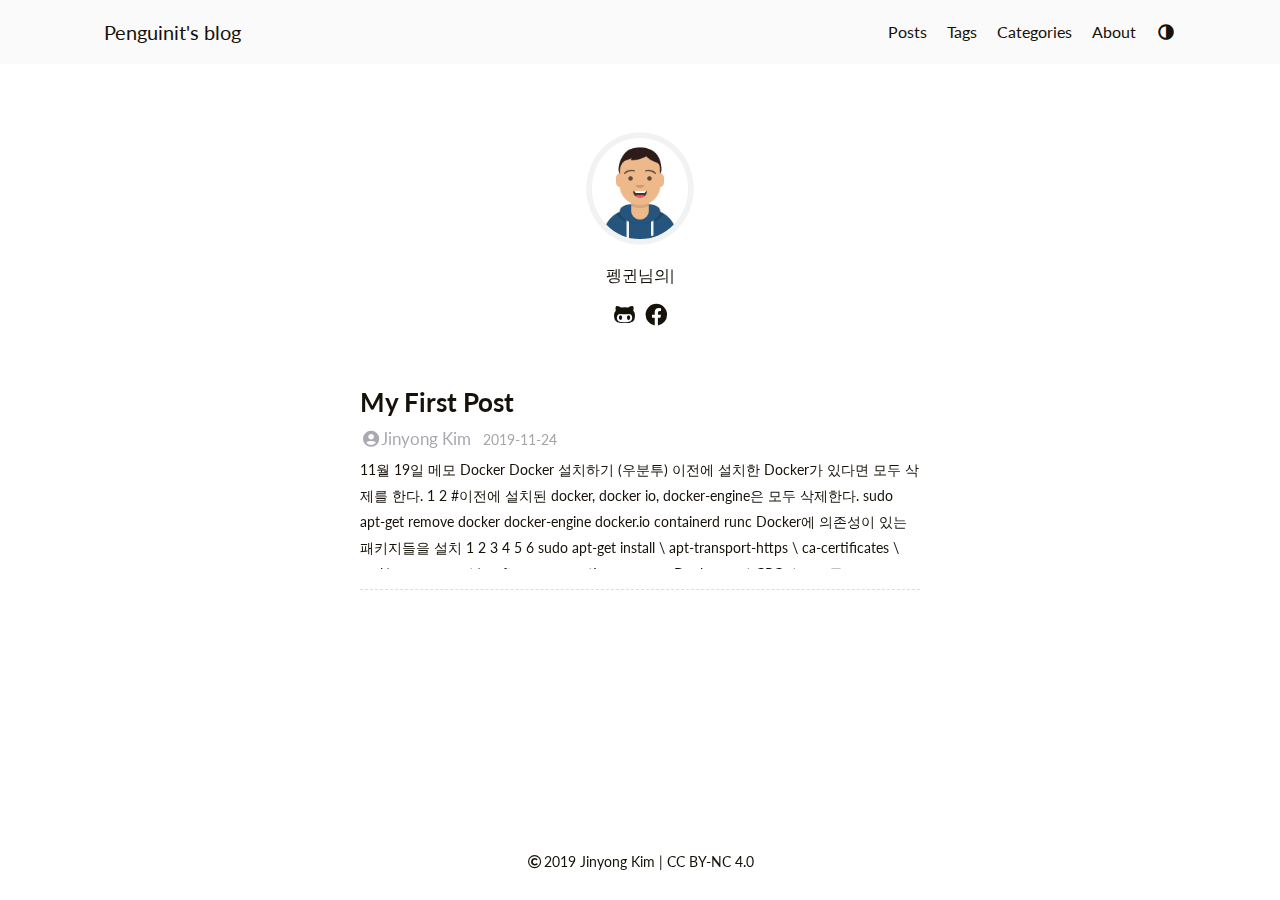
==== index.html @ e5412c55 "Init blog project" ====
<!DOCTYPE html>
<html lang="ko">
    <head>
	<meta name="generator" content="Hugo 0.59.1" />
        <meta charset="utf-8">
        <meta http-equiv="X-UA-Compatible" content="IE=edge,chrome=1">
        <title>Penguinit&#39;s blog</title><meta name="viewport" content="width=device-width, initial-scale=1.0">
<meta name="robots" content="noodp" />
<meta name="Description" content="LoveIt Theme Demo">
<link rel="canonical" href="https://example.com/" />
<link rel="shortcut icon" type="image/x-icon" href="/favicon.ico" />
<link rel="apple-touch-icon" sizes="180x180" href="/apple-touch-icon.png">
<link rel="icon" type="image/png" sizes="32x32" href="/favicon-32x32.png">
<link rel="icon" type="image/png" sizes="16x16" href="/favicon-16x16.png">
<link rel="manifest" href="/site.webmanifest">
<link rel="mask-icon" href="/safari-pinned-tab.svg" color="#5bbad5">
<meta name="msapplication-TileColor" content="#da532c">
<meta name="theme-color" content="#ffffff">
<link rel="alternate" href="/index.xml" type="application/rss+xml" title="Penguinit&#39;s blog">
    <link rel="feed" href="/index.xml" type="application/rss+xml" title="Penguinit&#39;s blog">
<meta name="twitter:card" content="summary"/>
<meta name="twitter:title" content="Penguinit&#39;s blog"/>
<meta name="twitter:description" content="LoveIt Theme Demo"/>
<script type="application/ld+json">
    {
    "@context": "http://schema.org",
    "@type": "WebSite",
    "url": "https:\/\/example.com\/",
    
        "author": {
            "@type": "Person",
            "name": "Jinyong Kim"
        },
    
    
        "description": "LoveIt Theme Demo",
    
    
        "image": "https:\/\/example.com\/cover.png",
    
    
        "thumbnailUrl": "https:\/\/example.com\/logo.png",
    
    
        "license": "This work is licensed under a Creative Commons Attribution-NonCommercial 4.0 International License.",
    
    "name": "Penguinit\x27s blog"
    }
    </script>
<link rel="stylesheet" href="/css/style.min.css">
<link rel="stylesheet" href="/css/lib/fontawesome-free/all.min.min.css">

<link rel="stylesheet" href="/css/lib/animate/animate.min.min.css">

    </head>
    <body>
        <script>
            window.isDark = (window.localStorage && window.localStorage.getItem('theme')) === 'dark';
            window.isDark && document.body.classList.add('dark-theme');
        </script>
        <div class="wrapper">
            <nav class="navbar">
    <div class="navbar-container">
        <div class="navbar-header animated bounceIn">
            <a href="https://example.com/">Penguinit&#39;s blog</a>
        </div>
        <div class="navbar-menu">
            
            
                <a class="menu-item" href="https://example.com/posts" title="">Posts</a>
            
                <a class="menu-item" href="https://example.com/tags" title="">Tags</a>
            
                <a class="menu-item" href="https://example.com/categories" title="">Categories</a>
            
                <a class="menu-item" href="https://example.com/about" title="">About</a>
            
            <a href="javascript:void(0);" class="theme-switch"><i class="fas fa-adjust fa-rotate-180 fa-fw"></i></a>
        </div>
    </div>
</nav>
<nav class="navbar-mobile">
     <div class="navbar-container">
        <div class="navbar-header">
            <div class="navbar-header-title animated bounceIn">
                <a href="https://example.com/">Penguinit&#39;s blog</a>
            </div>
            <div class="menu-toggle" id="menu-toggle">
                <span></span><span></span><span></span>
            </div>
        </div>
        <div class="navbar-menu" id="mobile-menu">
            
            
                <a class="menu-item" href="https://example.com/posts" title="">Posts</a>
            
                <a class="menu-item" href="https://example.com/tags" title="">Tags</a>
            
                <a class="menu-item" href="https://example.com/categories" title="">Categories</a>
            
                <a class="menu-item" href="https://example.com/about" title="">About</a>
            
            <a href="javascript:void(0);" class="theme-switch"><i class="fas fa-adjust fa-rotate-180 fa-fw"></i></a>
        </div>
    </div>
</nav><main class="main">
                <div class="container">
                    <div class="post-warp"><div class="home-intro">
    
    
        
    
    
        <div class="home-avatar">
            <a href="/posts">
                <img src=/images/avatar.png alt="avatar">
            </a>
        </div>
    

    
        <h2 class="home-description">
            
            <div id=rtp-8d54ecf93ccfc9794db6d9e8842e5e07 hidden=true>펭귄님의 IT 블로그입니다</div>
            <div id=tp-8d54ecf93ccfc9794db6d9e8842e5e07 class="typeit"></div>
            
                
            
        </h2>
    

    <div class="home-social-links">
        
    <a href="https://github.com/penguinit0619" rel="me noopener noreffer" target="_blank"><i class="fab fa-github-alt fa-fw"></i></a>





    <a href="https://facebook.com/penguinit" rel="me noopener noreffer" target="_blank"><i class="fab fa-facebook fa-fw"></i></a>



















































    </div>
</div>
<article class="post" itemscope itemtype="http://schema.org/Article">
    
    
    

    
    
    
    <h1 class="post-title post-list-title" itemprop="name headline">
        <a href="https://example.com/2019/11/my-first-post/">My First Post</a>
    </h1>

    <div class="post-meta">
        <a class="author" href="https://example.com/" rel="author"><i class="fas fa-user-circle fa-fw"></i>Jinyong Kim&nbsp;</a>
        &nbsp;<time datetime=2019-11-24>2019-11-24</time>&nbsp;
        
    </div>
    <div class="post-content">
        
            
            
            
            
            
            
            
            11월 19일 메모 Docker  Docker 설치하기 (우분투)  이전에 설치한 Docker가 있다면 모두 삭제를 한다.
1 2  #이전에 설치된 docker, docker io, docker-engine은 모두 삭제한다. sudo apt-get remove docker docker-engine docker.io containerd runc   Docker에 의존성이 있는 패키지들을 설치
1 2 3 4 5 6  sudo apt-get install \  apt-transport-https \  ca-certificates \  curl \  gnupg-agent \  software-properties-common   Docker 공식 GPG키를 등록
        
    </div>
    <div class="post-footer">
        <a href="https://example.com/2019/11/my-first-post/"></a>
        
    </div>
</article></div></div>
            </main>
            <footer class="footer">
    <div class="copyright">
        <div class="copyright-line">
            <i class="far fa-copyright fa-fw"></i><span itemprop="copyrightYear">2019</span><span class="author" itemprop="copyrightHolder">&nbsp;<a href="https://example.com/">Jinyong Kim</a></span><span class="license">&nbsp;|&nbsp;<a rel="license external nofollow noopener noreffer" href="https://creativecommons.org/licenses/by-nc/4.0/" target="_blank">CC BY-NC 4.0</a></span></div>
    </div>
</footer>



    
    




    
    




    
    





    
    



    
    



    
    





    
    





    
    



    
    





    
    




    
    




    
    



    
    





    
    


<script src="/js/lib/jquery/jquery.slim.min.min.js"></script>
<script src="/js/lib/lazysizes/lazysizes.min.min.js"></script>
<script src="/js/lib/smooth-scroll/smooth-scroll.polyfills.min.min.js"></script><script>window.scroll = new SmoothScroll('[data-scroll]', {speed: 300, speedAsDuration: true});</script>





    <script src="/js/lib/typeit/typeit.modern.min.min.js"></script>
    
    
        
    
    <script>window.typeitArr = [["tp-8d54ecf93ccfc9794db6d9e8842e5e07"]];</script>



<script src="/js/blog.min.js"></script>


    
</div>
        <a href="#" class="dynamic-to-top" id="dynamic-to-top" data-scroll><span>&nbsp;</span></a>
    </body>
</html>
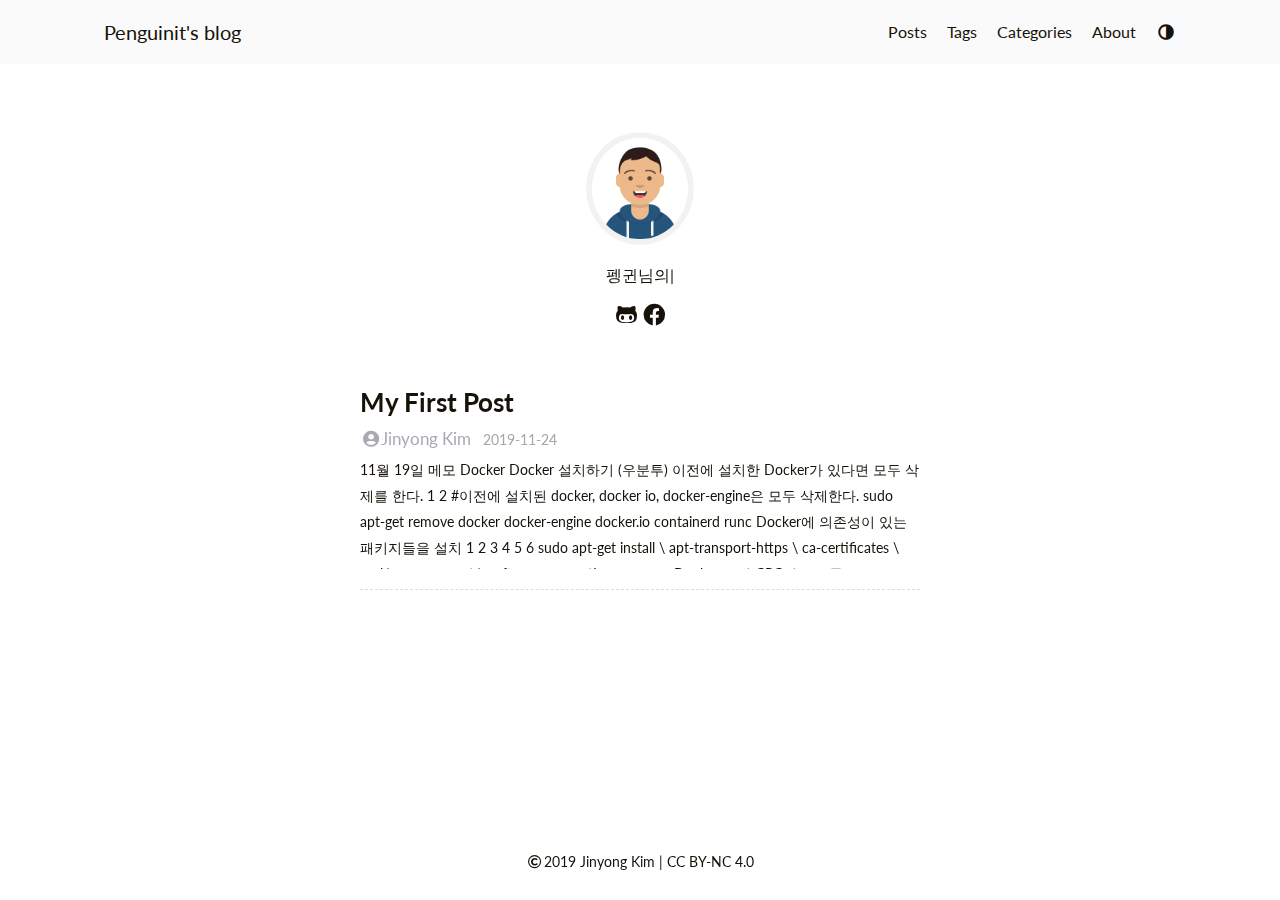
==== commit 091ece16: "Change hugo production mode" ====
--- a/index.html
+++ b/index.html
@@ -1,347 +1,12 @@
-<!DOCTYPE html>
-<html lang="ko">
-    <head>
-	<meta name="generator" content="Hugo 0.59.1" />
-        <meta charset="utf-8">
-        <meta http-equiv="X-UA-Compatible" content="IE=edge,chrome=1">
-        <title>Penguinit&#39;s blog</title><meta name="viewport" content="width=device-width, initial-scale=1.0">
-<meta name="robots" content="noodp" />
-<meta name="Description" content="LoveIt Theme Demo">
-<link rel="canonical" href="https://example.com/" />
-<link rel="shortcut icon" type="image/x-icon" href="/favicon.ico" />
-<link rel="apple-touch-icon" sizes="180x180" href="/apple-touch-icon.png">
-<link rel="icon" type="image/png" sizes="32x32" href="/favicon-32x32.png">
-<link rel="icon" type="image/png" sizes="16x16" href="/favicon-16x16.png">
-<link rel="manifest" href="/site.webmanifest">
-<link rel="mask-icon" href="/safari-pinned-tab.svg" color="#5bbad5">
-<meta name="msapplication-TileColor" content="#da532c">
-<meta name="theme-color" content="#ffffff">
-<link rel="alternate" href="/index.xml" type="application/rss+xml" title="Penguinit&#39;s blog">
-    <link rel="feed" href="/index.xml" type="application/rss+xml" title="Penguinit&#39;s blog">
-<meta name="twitter:card" content="summary"/>
-<meta name="twitter:title" content="Penguinit&#39;s blog"/>
-<meta name="twitter:description" content="LoveIt Theme Demo"/>
-<script type="application/ld+json">
-    {
-    "@context": "http://schema.org",
-    "@type": "WebSite",
-    "url": "https:\/\/example.com\/",
-    
-        "author": {
-            "@type": "Person",
-            "name": "Jinyong Kim"
-        },
-    
-    
-        "description": "LoveIt Theme Demo",
-    
-    
-        "image": "https:\/\/example.com\/cover.png",
-    
-    
-        "thumbnailUrl": "https:\/\/example.com\/logo.png",
-    
-    
-        "license": "This work is licensed under a Creative Commons Attribution-NonCommercial 4.0 International License.",
-    
-    "name": "Penguinit\x27s blog"
-    }
-    </script>
-<link rel="stylesheet" href="/css/style.min.css">
-<link rel="stylesheet" href="/css/lib/fontawesome-free/all.min.min.css">
-
-<link rel="stylesheet" href="/css/lib/animate/animate.min.min.css">
-
-    </head>
-    <body>
-        <script>
-            window.isDark = (window.localStorage && window.localStorage.getItem('theme')) === 'dark';
-            window.isDark && document.body.classList.add('dark-theme');
-        </script>
-        <div class="wrapper">
-            <nav class="navbar">
-    <div class="navbar-container">
-        <div class="navbar-header animated bounceIn">
-            <a href="https://example.com/">Penguinit&#39;s blog</a>
-        </div>
-        <div class="navbar-menu">
-            
-            
-                <a class="menu-item" href="https://example.com/posts" title="">Posts</a>
-            
-                <a class="menu-item" href="https://example.com/tags" title="">Tags</a>
-            
-                <a class="menu-item" href="https://example.com/categories" title="">Categories</a>
-            
-                <a class="menu-item" href="https://example.com/about" title="">About</a>
-            
-            <a href="javascript:void(0);" class="theme-switch"><i class="fas fa-adjust fa-rotate-180 fa-fw"></i></a>
-        </div>
-    </div>
-</nav>
-<nav class="navbar-mobile">
-     <div class="navbar-container">
-        <div class="navbar-header">
-            <div class="navbar-header-title animated bounceIn">
-                <a href="https://example.com/">Penguinit&#39;s blog</a>
-            </div>
-            <div class="menu-toggle" id="menu-toggle">
-                <span></span><span></span><span></span>
-            </div>
-        </div>
-        <div class="navbar-menu" id="mobile-menu">
-            
-            
-                <a class="menu-item" href="https://example.com/posts" title="">Posts</a>
-            
-                <a class="menu-item" href="https://example.com/tags" title="">Tags</a>
-            
-                <a class="menu-item" href="https://example.com/categories" title="">Categories</a>
-            
-                <a class="menu-item" href="https://example.com/about" title="">About</a>
-            
-            <a href="javascript:void(0);" class="theme-switch"><i class="fas fa-adjust fa-rotate-180 fa-fw"></i></a>
-        </div>
-    </div>
-</nav><main class="main">
-                <div class="container">
-                    <div class="post-warp"><div class="home-intro">
-    
-    
-        
-    
-    
-        <div class="home-avatar">
-            <a href="/posts">
-                <img src=/images/avatar.png alt="avatar">
-            </a>
-        </div>
-    
-
-    
-        <h2 class="home-description">
-            
-            <div id=rtp-8d54ecf93ccfc9794db6d9e8842e5e07 hidden=true>펭귄님의 IT 블로그입니다</div>
-            <div id=tp-8d54ecf93ccfc9794db6d9e8842e5e07 class="typeit"></div>
-            
-                
-            
-        </h2>
-    
-
-    <div class="home-social-links">
-        
-    <a href="https://github.com/penguinit0619" rel="me noopener noreffer" target="_blank"><i class="fab fa-github-alt fa-fw"></i></a>
-
-
-
-
-
-    <a href="https://facebook.com/penguinit" rel="me noopener noreffer" target="_blank"><i class="fab fa-facebook fa-fw"></i></a>
-
-
-
-
-
-
-
-
-
-
-
-
-
-
-
-
-
-
-
-
-
-
-
-
-
-
-
-
-
-
-
-
-
-
-
-
-
-
-
-
-
-
-
-
-
-
-
-
-
-
-
-    </div>
-</div>
-<article class="post" itemscope itemtype="http://schema.org/Article">
-    
-    
-    
-
-    
-    
-    
-    <h1 class="post-title post-list-title" itemprop="name headline">
-        <a href="https://example.com/2019/11/my-first-post/">My First Post</a>
-    </h1>
-
-    <div class="post-meta">
-        <a class="author" href="https://example.com/" rel="author"><i class="fas fa-user-circle fa-fw"></i>Jinyong Kim&nbsp;</a>
-        &nbsp;<time datetime=2019-11-24>2019-11-24</time>&nbsp;
-        
-    </div>
-    <div class="post-content">
-        
-            
-            
-            
-            
-            
-            
-            
-            11월 19일 메모 Docker  Docker 설치하기 (우분투)  이전에 설치한 Docker가 있다면 모두 삭제를 한다.
-1 2  #이전에 설치된 docker, docker io, docker-engine은 모두 삭제한다. sudo apt-get remove docker docker-engine docker.io containerd runc   Docker에 의존성이 있는 패키지들을 설치
-1 2 3 4 5 6  sudo apt-get install \  apt-transport-https \  ca-certificates \  curl \  gnupg-agent \  software-properties-common   Docker 공식 GPG키를 등록
-        
-    </div>
-    <div class="post-footer">
-        <a href="https://example.com/2019/11/my-first-post/"></a>
-        
-    </div>
-</article></div></div>
-            </main>
-            <footer class="footer">
-    <div class="copyright">
-        <div class="copyright-line">
-            <i class="far fa-copyright fa-fw"></i><span itemprop="copyrightYear">2019</span><span class="author" itemprop="copyrightHolder">&nbsp;<a href="https://example.com/">Jinyong Kim</a></span><span class="license">&nbsp;|&nbsp;<a rel="license external nofollow noopener noreffer" href="https://creativecommons.org/licenses/by-nc/4.0/" target="_blank">CC BY-NC 4.0</a></span></div>
-    </div>
-</footer>
-
-
-
-    
-    
-
-
-
-
-    
-    
-
-
-
-
-    
-    
-
-
-
-
-
-    
-    
-
-
-
-    
-    
-
-
-
-    
-    
-
-
-
-
-
-    
-    
-
-
-
-
-
-    
-    
-
-
-
-    
-    
-
-
-
-
-
-    
-    
-
-
-
-
-    
-    
-
-
-
-
-    
-    
-
-
-
-    
-    
-
-
-
-
-
-    
-    
-
-
-<script src="/js/lib/jquery/jquery.slim.min.min.js"></script>
-<script src="/js/lib/lazysizes/lazysizes.min.min.js"></script>
-<script src="/js/lib/smooth-scroll/smooth-scroll.polyfills.min.min.js"></script><script>window.scroll = new SmoothScroll('[data-scroll]', {speed: 300, speedAsDuration: true});</script>
-
-
-
-
-
-    <script src="/js/lib/typeit/typeit.modern.min.min.js"></script>
-    
-    
-        
-    
-    <script>window.typeitArr = [["tp-8d54ecf93ccfc9794db6d9e8842e5e07"]];</script>
-
-
-
-<script src="/js/blog.min.js"></script>
-
-
-    
-</div>
-        <a href="#" class="dynamic-to-top" id="dynamic-to-top" data-scroll><span>&nbsp;</span></a>
-    </body>
-</html>+<!doctype html><html lang=ko><head><meta name=generator content="Hugo 0.59.1"><meta charset=utf-8><meta http-equiv=x-ua-compatible content="IE=edge,chrome=1"><title>Penguinit&#39;s blog</title><meta name=viewport content="width=device-width,initial-scale=1"><meta name=robots content="noodp"><meta name=Description content="LoveIt Theme Demo"><link rel=canonical href=https://penguinit0619.github.io/><link rel="shortcut icon" type=image/x-icon href=/favicon.ico><link rel=apple-touch-icon sizes=180x180 href=/apple-touch-icon.png><link rel=icon type=image/png sizes=32x32 href=/favicon-32x32.png><link rel=icon type=image/png sizes=16x16 href=/favicon-16x16.png><link rel=manifest href=/site.webmanifest><link rel=mask-icon href=/safari-pinned-tab.svg color=#5bbad5><meta name=msapplication-TileColor content="#da532c"><meta name=theme-color content="#ffffff"><link rel=alternate href=/index.xml type=application/rss+xml title="Penguinit's blog"><link rel=feed href=/index.xml type=application/rss+xml title="Penguinit's blog"><meta name=twitter:card content="summary"><meta name=twitter:title content="Penguinit's blog"><meta name=twitter:description content="LoveIt Theme Demo"><script type=application/ld+json>{"@context":"http://schema.org","@type":"WebSite","url":"https:\/\/penguinit0619.github.io\/","author":{"@type":"Person","name":"Jinyong Kim"},"description":"LoveIt Theme Demo","image":"https:\/\/penguinit0619.github.io\/cover.png","thumbnailUrl":"https:\/\/penguinit0619.github.io\/logo.png","license":"This work is licensed under a Creative Commons Attribution-NonCommercial 4.0 International License.","name":"Penguinit\x27s blog"}</script><link rel=stylesheet href=/css/style.min.css><link rel=stylesheet href=/css/lib/fontawesome-free/all.min.min.css><link rel=stylesheet href=/css/lib/animate/animate.min.min.css></head><body><script>window.isDark=(window.localStorage&&window.localStorage.getItem('theme'))==='dark';window.isDark&&document.body.classList.add('dark-theme');</script><div class=wrapper><nav class=navbar><div class=navbar-container><div class="navbar-header animated bounceIn"><a href=https://penguinit0619.github.io/>Penguinit&#39;s blog</a></div><div class=navbar-menu><a class=menu-item href=https://penguinit0619.github.io/posts>Posts</a>
+<a class=menu-item href=https://penguinit0619.github.io/tags>Tags</a>
+<a class=menu-item href=https://penguinit0619.github.io/categories>Categories</a>
+<a class=menu-item href=https://penguinit0619.github.io/about>About</a>
+<a href=javascript:void(0); class=theme-switch><i class="fas fa-adjust fa-rotate-180 fa-fw"></i></a></div></div></nav><nav class=navbar-mobile><div class=navbar-container><div class=navbar-header><div class="navbar-header-title animated bounceIn"><a href=https://penguinit0619.github.io/>Penguinit&#39;s blog</a></div><div class=menu-toggle id=menu-toggle><span></span><span></span><span></span></div></div><div class=navbar-menu id=mobile-menu><a class=menu-item href=https://penguinit0619.github.io/posts>Posts</a>
+<a class=menu-item href=https://penguinit0619.github.io/tags>Tags</a>
+<a class=menu-item href=https://penguinit0619.github.io/categories>Categories</a>
+<a class=menu-item href=https://penguinit0619.github.io/about>About</a>
+<a href=javascript:void(0); class=theme-switch><i class="fas fa-adjust fa-rotate-180 fa-fw"></i></a></div></div></nav><main class=main><div class=container><div class=post-warp><div class=home-intro><div class=home-avatar><a href=/posts><img src=/images/avatar.png alt=avatar></a></div><h2 class=home-description><div id=rtp-8d54ecf93ccfc9794db6d9e8842e5e07 hidden>펭귄님의 IT 블로그입니다</div><div id=tp-8d54ecf93ccfc9794db6d9e8842e5e07 class=typeit></div></h2><div class=home-social-links><a href=https://github.com/penguinit0619 rel="me noopener noreffer" target=_blank><i class="fab fa-github-alt fa-fw"></i></a><a href=https://facebook.com/penguinit rel="me noopener noreffer" target=_blank><i class="fab fa-facebook fa-fw"></i></a></div></div><article class=post itemscope itemtype=http://schema.org/Article><h1 class="post-title post-list-title" itemprop="name headline"><a href=https://penguinit0619.github.io/2019/11/my-first-post/>My First Post</a></h1><div class=post-meta><a class=author href=https://penguinit0619.github.io/ rel=author><i class="fas fa-user-circle fa-fw"></i>Jinyong Kim&nbsp;</a>
+&nbsp;<time datetime=2019-11-24>2019-11-24</time>&nbsp;</div><div class=post-content>11월 19일 메모 Docker Docker 설치하기 (우분투) 이전에 설치한 Docker가 있다면 모두 삭제를 한다.
+1 2 #이전에 설치된 docker, docker io, docker-engine은 모두 삭제한다. sudo apt-get remove docker docker-engine docker.io containerd runc Docker에 의존성이 있는 패키지들을 설치
+1 2 3 4 5 6 sudo apt-get install \ apt-transport-https \ ca-certificates \ curl \ gnupg-agent \ software-properties-common Docker 공식 GPG키를 등록</div><div class=post-footer><a href=https://penguinit0619.github.io/2019/11/my-first-post/></a></div></article></div></div></main><footer class=footer><div class=copyright><div class=copyright-line><i class="far fa-copyright fa-fw"></i><span itemprop=copyrightYear>2019</span><span class=author itemprop=copyrightHolder>&nbsp;<a href=https://penguinit0619.github.io/>Jinyong Kim</a></span><span class=license>&nbsp;|&nbsp;<a rel="license external nofollow noopener noreffer" href=https://creativecommons.org/licenses/by-nc/4.0/ target=_blank>CC BY-NC 4.0</a></span></div></div></footer><script src=/js/lib/jquery/jquery.slim.min.min.js></script><script src=/js/lib/lazysizes/lazysizes.min.min.js></script><script src=/js/lib/smooth-scroll/smooth-scroll.polyfills.min.min.js></script><script>window.scroll=new SmoothScroll('[data-scroll]',{speed:300,speedAsDuration:true});</script><script src=/js/lib/typeit/typeit.modern.min.min.js></script><script>window.typeitArr=[["tp-8d54ecf93ccfc9794db6d9e8842e5e07"]];</script><script src=/js/blog.min.js></script></div><a href=# class=dynamic-to-top id=dynamic-to-top data-scroll><span>&nbsp;</span></a></body></html>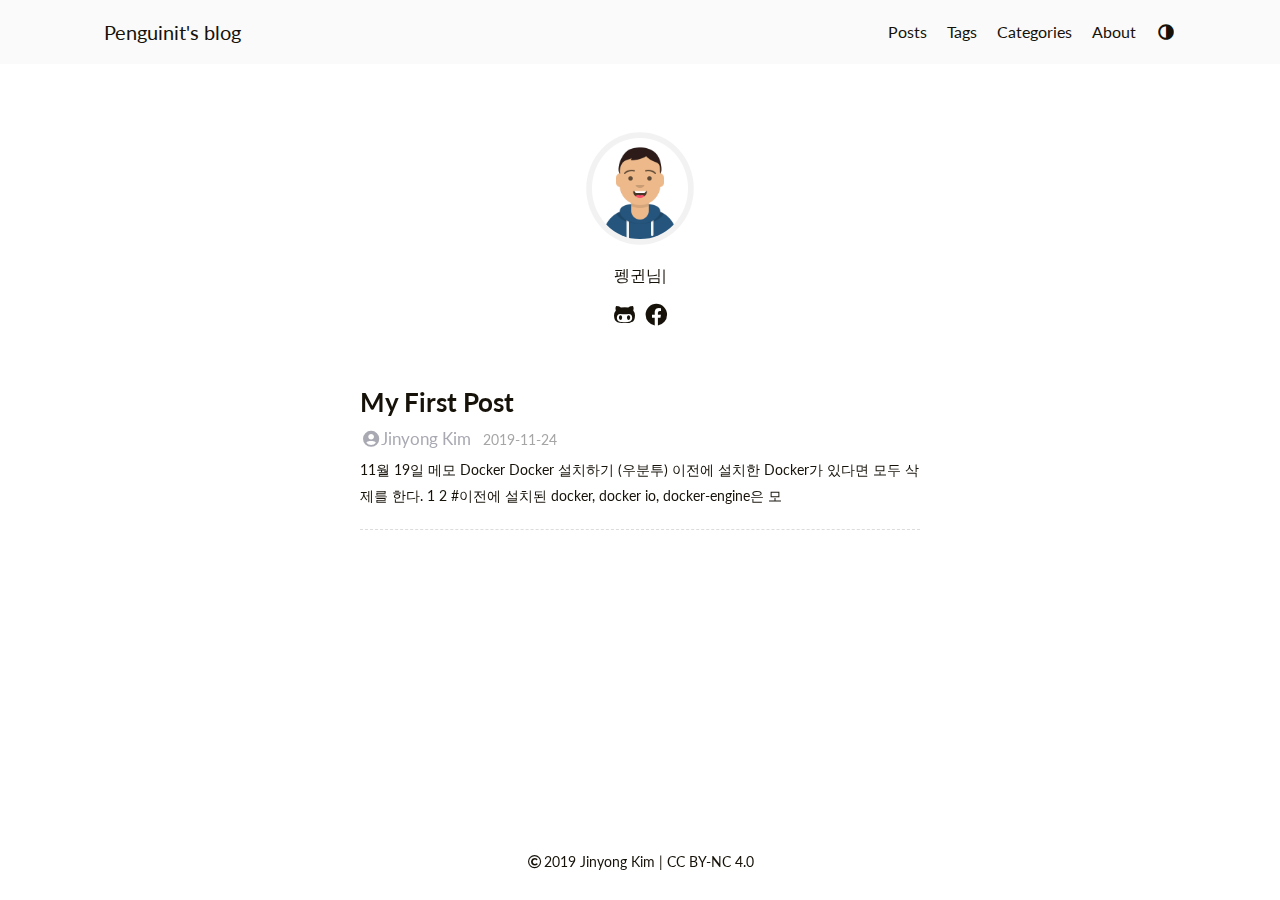
==== commit 0cc1c027: "Change language option" ====
--- a/index.html
+++ b/index.html
@@ -1,12 +1,345 @@
-<!doctype html><html lang=ko><head><meta name=generator content="Hugo 0.59.1"><meta charset=utf-8><meta http-equiv=x-ua-compatible content="IE=edge,chrome=1"><title>Penguinit&#39;s blog</title><meta name=viewport content="width=device-width,initial-scale=1"><meta name=robots content="noodp"><meta name=Description content="LoveIt Theme Demo"><link rel=canonical href=https://penguinit0619.github.io/><link rel="shortcut icon" type=image/x-icon href=/favicon.ico><link rel=apple-touch-icon sizes=180x180 href=/apple-touch-icon.png><link rel=icon type=image/png sizes=32x32 href=/favicon-32x32.png><link rel=icon type=image/png sizes=16x16 href=/favicon-16x16.png><link rel=manifest href=/site.webmanifest><link rel=mask-icon href=/safari-pinned-tab.svg color=#5bbad5><meta name=msapplication-TileColor content="#da532c"><meta name=theme-color content="#ffffff"><link rel=alternate href=/index.xml type=application/rss+xml title="Penguinit's blog"><link rel=feed href=/index.xml type=application/rss+xml title="Penguinit's blog"><meta name=twitter:card content="summary"><meta name=twitter:title content="Penguinit's blog"><meta name=twitter:description content="LoveIt Theme Demo"><script type=application/ld+json>{"@context":"http://schema.org","@type":"WebSite","url":"https:\/\/penguinit0619.github.io\/","author":{"@type":"Person","name":"Jinyong Kim"},"description":"LoveIt Theme Demo","image":"https:\/\/penguinit0619.github.io\/cover.png","thumbnailUrl":"https:\/\/penguinit0619.github.io\/logo.png","license":"This work is licensed under a Creative Commons Attribution-NonCommercial 4.0 International License.","name":"Penguinit\x27s blog"}</script><link rel=stylesheet href=/css/style.min.css><link rel=stylesheet href=/css/lib/fontawesome-free/all.min.min.css><link rel=stylesheet href=/css/lib/animate/animate.min.min.css></head><body><script>window.isDark=(window.localStorage&&window.localStorage.getItem('theme'))==='dark';window.isDark&&document.body.classList.add('dark-theme');</script><div class=wrapper><nav class=navbar><div class=navbar-container><div class="navbar-header animated bounceIn"><a href=https://penguinit0619.github.io/>Penguinit&#39;s blog</a></div><div class=navbar-menu><a class=menu-item href=https://penguinit0619.github.io/posts>Posts</a>
-<a class=menu-item href=https://penguinit0619.github.io/tags>Tags</a>
-<a class=menu-item href=https://penguinit0619.github.io/categories>Categories</a>
-<a class=menu-item href=https://penguinit0619.github.io/about>About</a>
-<a href=javascript:void(0); class=theme-switch><i class="fas fa-adjust fa-rotate-180 fa-fw"></i></a></div></div></nav><nav class=navbar-mobile><div class=navbar-container><div class=navbar-header><div class="navbar-header-title animated bounceIn"><a href=https://penguinit0619.github.io/>Penguinit&#39;s blog</a></div><div class=menu-toggle id=menu-toggle><span></span><span></span><span></span></div></div><div class=navbar-menu id=mobile-menu><a class=menu-item href=https://penguinit0619.github.io/posts>Posts</a>
-<a class=menu-item href=https://penguinit0619.github.io/tags>Tags</a>
-<a class=menu-item href=https://penguinit0619.github.io/categories>Categories</a>
-<a class=menu-item href=https://penguinit0619.github.io/about>About</a>
-<a href=javascript:void(0); class=theme-switch><i class="fas fa-adjust fa-rotate-180 fa-fw"></i></a></div></div></nav><main class=main><div class=container><div class=post-warp><div class=home-intro><div class=home-avatar><a href=/posts><img src=/images/avatar.png alt=avatar></a></div><h2 class=home-description><div id=rtp-8d54ecf93ccfc9794db6d9e8842e5e07 hidden>펭귄님의 IT 블로그입니다</div><div id=tp-8d54ecf93ccfc9794db6d9e8842e5e07 class=typeit></div></h2><div class=home-social-links><a href=https://github.com/penguinit0619 rel="me noopener noreffer" target=_blank><i class="fab fa-github-alt fa-fw"></i></a><a href=https://facebook.com/penguinit rel="me noopener noreffer" target=_blank><i class="fab fa-facebook fa-fw"></i></a></div></div><article class=post itemscope itemtype=http://schema.org/Article><h1 class="post-title post-list-title" itemprop="name headline"><a href=https://penguinit0619.github.io/2019/11/my-first-post/>My First Post</a></h1><div class=post-meta><a class=author href=https://penguinit0619.github.io/ rel=author><i class="fas fa-user-circle fa-fw"></i>Jinyong Kim&nbsp;</a>
-&nbsp;<time datetime=2019-11-24>2019-11-24</time>&nbsp;</div><div class=post-content>11월 19일 메모 Docker Docker 설치하기 (우분투) 이전에 설치한 Docker가 있다면 모두 삭제를 한다.
-1 2 #이전에 설치된 docker, docker io, docker-engine은 모두 삭제한다. sudo apt-get remove docker docker-engine docker.io containerd runc Docker에 의존성이 있는 패키지들을 설치
-1 2 3 4 5 6 sudo apt-get install \ apt-transport-https \ ca-certificates \ curl \ gnupg-agent \ software-properties-common Docker 공식 GPG키를 등록</div><div class=post-footer><a href=https://penguinit0619.github.io/2019/11/my-first-post/></a></div></article></div></div></main><footer class=footer><div class=copyright><div class=copyright-line><i class="far fa-copyright fa-fw"></i><span itemprop=copyrightYear>2019</span><span class=author itemprop=copyrightHolder>&nbsp;<a href=https://penguinit0619.github.io/>Jinyong Kim</a></span><span class=license>&nbsp;|&nbsp;<a rel="license external nofollow noopener noreffer" href=https://creativecommons.org/licenses/by-nc/4.0/ target=_blank>CC BY-NC 4.0</a></span></div></div></footer><script src=/js/lib/jquery/jquery.slim.min.min.js></script><script src=/js/lib/lazysizes/lazysizes.min.min.js></script><script src=/js/lib/smooth-scroll/smooth-scroll.polyfills.min.min.js></script><script>window.scroll=new SmoothScroll('[data-scroll]',{speed:300,speedAsDuration:true});</script><script src=/js/lib/typeit/typeit.modern.min.min.js></script><script>window.typeitArr=[["tp-8d54ecf93ccfc9794db6d9e8842e5e07"]];</script><script src=/js/blog.min.js></script></div><a href=# class=dynamic-to-top id=dynamic-to-top data-scroll><span>&nbsp;</span></a></body></html>+<!DOCTYPE html>
+<html lang="ko">
+    <head>
+	<meta name="generator" content="Hugo 0.59.1" />
+        <meta charset="utf-8">
+        <meta http-equiv="X-UA-Compatible" content="IE=edge,chrome=1">
+        <title>Penguinit&#39;s blog</title><meta name="viewport" content="width=device-width, initial-scale=1.0">
+<meta name="robots" content="noodp" />
+<meta name="Description" content="LoveIt Theme Demo">
+<link rel="canonical" href="https://penguinit0619.github.io/" />
+<link rel="shortcut icon" type="image/x-icon" href="/favicon.ico" />
+<link rel="apple-touch-icon" sizes="180x180" href="/apple-touch-icon.png">
+<link rel="icon" type="image/png" sizes="32x32" href="/favicon-32x32.png">
+<link rel="icon" type="image/png" sizes="16x16" href="/favicon-16x16.png">
+<link rel="manifest" href="/site.webmanifest">
+<link rel="mask-icon" href="/safari-pinned-tab.svg" color="#5bbad5">
+<meta name="msapplication-TileColor" content="#da532c">
+<meta name="theme-color" content="#ffffff">
+<link rel="alternate" href="/index.xml" type="application/rss+xml" title="Penguinit&#39;s blog">
+    <link rel="feed" href="/index.xml" type="application/rss+xml" title="Penguinit&#39;s blog">
+<meta name="twitter:card" content="summary"/>
+<meta name="twitter:title" content="Penguinit&#39;s blog"/>
+<meta name="twitter:description" content="LoveIt Theme Demo"/>
+<script type="application/ld+json">
+    {
+    "@context": "http://schema.org",
+    "@type": "WebSite",
+    "url": "https:\/\/penguinit0619.github.io\/",
+    
+        "author": {
+            "@type": "Person",
+            "name": "Jinyong Kim"
+        },
+    
+    
+        "description": "LoveIt Theme Demo",
+    
+    
+        "image": "https:\/\/penguinit0619.github.io\/cover.png",
+    
+    
+        "thumbnailUrl": "https:\/\/penguinit0619.github.io\/logo.png",
+    
+    
+        "license": "This work is licensed under a Creative Commons Attribution-NonCommercial 4.0 International License.",
+    
+    "name": "Penguinit\x27s blog"
+    }
+    </script>
+<link rel="stylesheet" href="/css/style.min.css">
+<link rel="stylesheet" href="/css/lib/fontawesome-free/all.min.min.css">
+
+<link rel="stylesheet" href="/css/lib/animate/animate.min.min.css">
+
+    </head>
+    <body>
+        <script>
+            window.isDark = (window.localStorage && window.localStorage.getItem('theme')) === 'dark';
+            window.isDark && document.body.classList.add('dark-theme');
+        </script>
+        <div class="wrapper">
+            <nav class="navbar">
+    <div class="navbar-container">
+        <div class="navbar-header animated bounceIn">
+            <a href="https://penguinit0619.github.io/">Penguinit&#39;s blog</a>
+        </div>
+        <div class="navbar-menu">
+            
+            
+                <a class="menu-item" href="https://penguinit0619.github.io/posts" title="">Posts</a>
+            
+                <a class="menu-item" href="https://penguinit0619.github.io/tags" title="">Tags</a>
+            
+                <a class="menu-item" href="https://penguinit0619.github.io/categories" title="">Categories</a>
+            
+                <a class="menu-item" href="https://penguinit0619.github.io/about" title="">About</a>
+            
+            <a href="javascript:void(0);" class="theme-switch"><i class="fas fa-adjust fa-rotate-180 fa-fw"></i></a>
+        </div>
+    </div>
+</nav>
+<nav class="navbar-mobile">
+     <div class="navbar-container">
+        <div class="navbar-header">
+            <div class="navbar-header-title animated bounceIn">
+                <a href="https://penguinit0619.github.io/">Penguinit&#39;s blog</a>
+            </div>
+            <div class="menu-toggle" id="menu-toggle">
+                <span></span><span></span><span></span>
+            </div>
+        </div>
+        <div class="navbar-menu" id="mobile-menu">
+            
+            
+                <a class="menu-item" href="https://penguinit0619.github.io/posts" title="">Posts</a>
+            
+                <a class="menu-item" href="https://penguinit0619.github.io/tags" title="">Tags</a>
+            
+                <a class="menu-item" href="https://penguinit0619.github.io/categories" title="">Categories</a>
+            
+                <a class="menu-item" href="https://penguinit0619.github.io/about" title="">About</a>
+            
+            <a href="javascript:void(0);" class="theme-switch"><i class="fas fa-adjust fa-rotate-180 fa-fw"></i></a>
+        </div>
+    </div>
+</nav><main class="main">
+                <div class="container">
+                    <div class="post-warp"><div class="home-intro">
+    
+    
+        
+    
+    
+        <div class="home-avatar">
+            <a href="/posts">
+                <img src=/images/avatar.png alt="avatar">
+            </a>
+        </div>
+    
+
+    
+        <h2 class="home-description">
+            
+            <div id=rtp-8d54ecf93ccfc9794db6d9e8842e5e07 hidden=true>펭귄님의 IT 블로그입니다</div>
+            <div id=tp-8d54ecf93ccfc9794db6d9e8842e5e07 class="typeit"></div>
+            
+                
+            
+        </h2>
+    
+
+    <div class="home-social-links">
+        
+    <a href="https://github.com/penguinit0619" rel="me noopener noreffer" target="_blank"><i class="fab fa-github-alt fa-fw"></i></a>
+
+
+
+
+
+    <a href="https://facebook.com/penguinit" rel="me noopener noreffer" target="_blank"><i class="fab fa-facebook fa-fw"></i></a>
+
+
+
+
+
+
+
+
+
+
+
+
+
+
+
+
+
+
+
+
+
+
+
+
+
+
+
+
+
+
+
+
+
+
+
+
+
+
+
+
+
+
+
+
+
+
+
+
+
+
+
+    </div>
+</div>
+<article class="post" itemscope itemtype="http://schema.org/Article">
+    
+    
+    
+
+    
+    
+    
+    <h1 class="post-title post-list-title" itemprop="name headline">
+        <a href="https://penguinit0619.github.io/2019/11/my-first-post/">My First Post</a>
+    </h1>
+
+    <div class="post-meta">
+        <a class="author" href="https://penguinit0619.github.io/" rel="author"><i class="fas fa-user-circle fa-fw"></i>Jinyong Kim&nbsp;</a>
+        &nbsp;<time datetime=2019-11-24>2019-11-24</time>&nbsp;
+        
+    </div>
+    <div class="post-content">
+        
+            
+            
+            
+            
+            
+            
+            
+            11월 19일 메모 Docker Docker 설치하기 (우분투) 이전에 설치한 Docker가 있다면 모두 삭제를 한다. 1 2 #이전에 설치된 docker, docker io, docker-engine은 모
+        
+    </div>
+    <div class="post-footer">
+        <a href="https://penguinit0619.github.io/2019/11/my-first-post/"></a>
+        
+    </div>
+</article></div></div>
+            </main>
+            <footer class="footer">
+    <div class="copyright">
+        <div class="copyright-line">
+            <i class="far fa-copyright fa-fw"></i><span itemprop="copyrightYear">2019</span><span class="author" itemprop="copyrightHolder">&nbsp;<a href="https://penguinit0619.github.io/">Jinyong Kim</a></span><span class="license">&nbsp;|&nbsp;<a rel="license external nofollow noopener noreffer" href="https://creativecommons.org/licenses/by-nc/4.0/" target="_blank">CC BY-NC 4.0</a></span></div>
+    </div>
+</footer>
+
+
+
+    
+    
+
+
+
+
+    
+    
+
+
+
+
+    
+    
+
+
+
+
+
+    
+    
+
+
+
+    
+    
+
+
+
+    
+    
+
+
+
+
+
+    
+    
+
+
+
+
+
+    
+    
+
+
+
+    
+    
+
+
+
+
+
+    
+    
+
+
+
+
+    
+    
+
+
+
+
+    
+    
+
+
+
+    
+    
+
+
+
+
+
+    
+    
+
+
+<script src="/js/lib/jquery/jquery.slim.min.min.js"></script>
+<script src="/js/lib/lazysizes/lazysizes.min.min.js"></script>
+<script src="/js/lib/smooth-scroll/smooth-scroll.polyfills.min.min.js"></script><script>window.scroll = new SmoothScroll('[data-scroll]', {speed: 300, speedAsDuration: true});</script>
+
+
+
+
+
+    <script src="/js/lib/typeit/typeit.modern.min.min.js"></script>
+    
+    
+        
+    
+    <script>window.typeitArr = [["tp-8d54ecf93ccfc9794db6d9e8842e5e07"]];</script>
+
+
+
+<script src="/js/blog.min.js"></script>
+
+
+    
+</div>
+        <a href="#" class="dynamic-to-top" id="dynamic-to-top" data-scroll><span>&nbsp;</span></a>
+    </body>
+</html>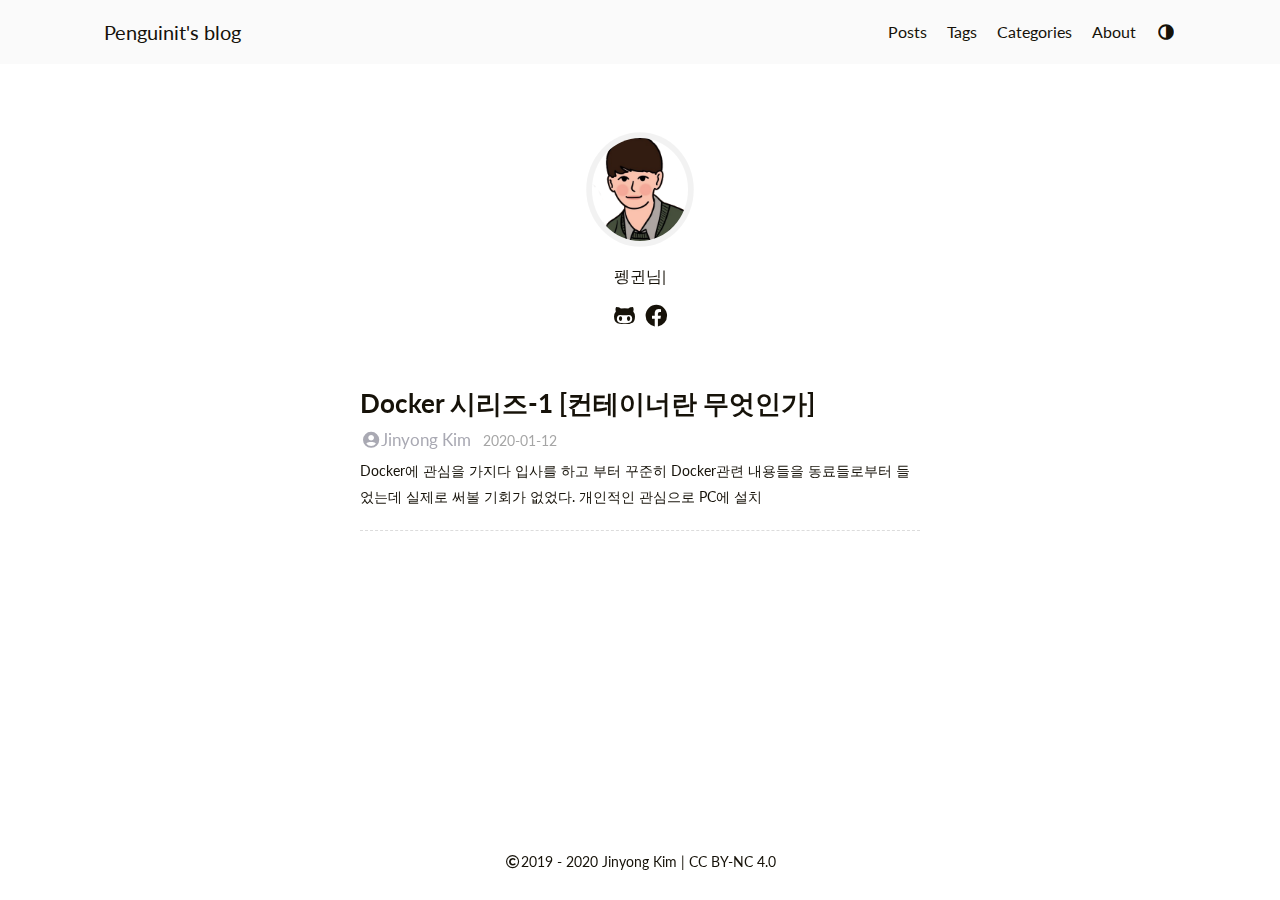
==== commit 2b5766f4: "Init 2020 posts" ====
--- a/index.html
+++ b/index.html
@@ -200,12 +200,12 @@
     
     
     <h1 class="post-title post-list-title" itemprop="name headline">
-        <a href="https://penguinit0619.github.io/2019/11/my-first-post/">My First Post</a>
+        <a href="https://penguinit0619.github.io/2020/01/docker-about-01/">Docker 시리즈-1 [컨테이너란 무엇인가]</a>
     </h1>
 
     <div class="post-meta">
         <a class="author" href="https://penguinit0619.github.io/" rel="author"><i class="fas fa-user-circle fa-fw"></i>Jinyong Kim&nbsp;</a>
-        &nbsp;<time datetime=2019-11-24>2019-11-24</time>&nbsp;
+        &nbsp;<time datetime=2020-01-12>2020-01-12</time>&nbsp;
         
     </div>
     <div class="post-content">
@@ -217,11 +217,11 @@
             
             
             
-            11월 19일 메모 Docker Docker 설치하기 (우분투) 이전에 설치한 Docker가 있다면 모두 삭제를 한다. 1 2 #이전에 설치된 docker, docker io, docker-engine은 모
+            Docker에 관심을 가지다 입사를 하고 부터 꾸준히 Docker관련 내용들을 동료들로부터 들었는데 실제로 써볼 기회가 없었다. 개인적인 관심으로 PC에 설치
         
     </div>
     <div class="post-footer">
-        <a href="https://penguinit0619.github.io/2019/11/my-first-post/"></a>
+        <a href="https://penguinit0619.github.io/2020/01/docker-about-01/"></a>
         
     </div>
 </article></div></div>
@@ -229,7 +229,7 @@
             <footer class="footer">
     <div class="copyright">
         <div class="copyright-line">
-            <i class="far fa-copyright fa-fw"></i><span itemprop="copyrightYear">2019</span><span class="author" itemprop="copyrightHolder">&nbsp;<a href="https://penguinit0619.github.io/">Jinyong Kim</a></span><span class="license">&nbsp;|&nbsp;<a rel="license external nofollow noopener noreffer" href="https://creativecommons.org/licenses/by-nc/4.0/" target="_blank">CC BY-NC 4.0</a></span></div>
+            <i class="far fa-copyright fa-fw"></i><span itemprop="copyrightYear">2019 - 2020</span><span class="author" itemprop="copyrightHolder">&nbsp;<a href="https://penguinit0619.github.io/">Jinyong Kim</a></span><span class="license">&nbsp;|&nbsp;<a rel="license external nofollow noopener noreffer" href="https://creativecommons.org/licenses/by-nc/4.0/" target="_blank">CC BY-NC 4.0</a></span></div>
     </div>
 </footer>
 
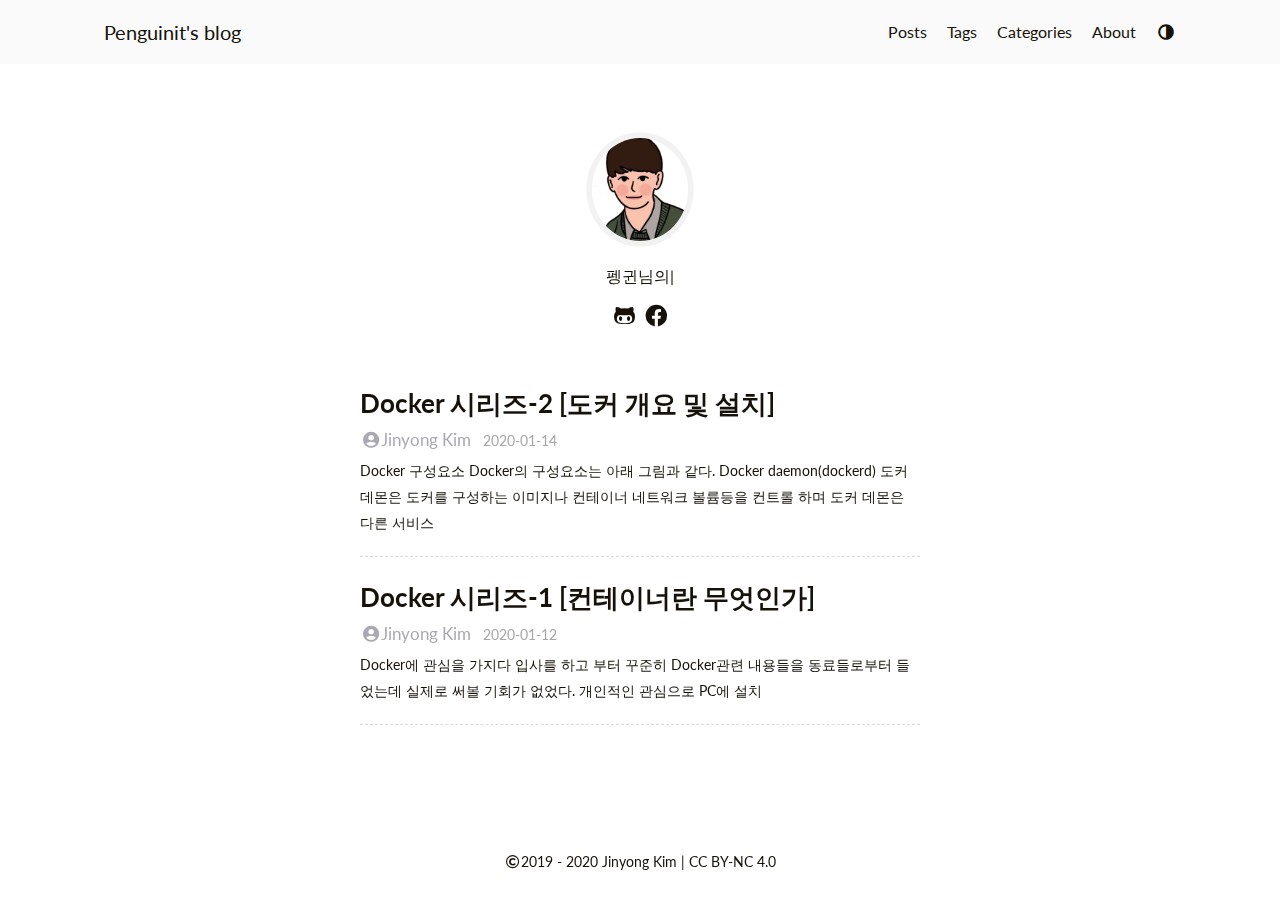
==== commit 1a2c40c1: "Add contents" ====
--- a/index.html
+++ b/index.html
@@ -200,6 +200,39 @@
     
     
     <h1 class="post-title post-list-title" itemprop="name headline">
+        <a href="https://penguinit0619.github.io/2020/01/docker-about-02/">Docker 시리즈-2 [도커 개요 및 설치]</a>
+    </h1>
+
+    <div class="post-meta">
+        <a class="author" href="https://penguinit0619.github.io/" rel="author"><i class="fas fa-user-circle fa-fw"></i>Jinyong Kim&nbsp;</a>
+        &nbsp;<time datetime=2020-01-14>2020-01-14</time>&nbsp;
+        
+    </div>
+    <div class="post-content">
+        
+            
+            
+            
+            
+            
+            
+            
+            Docker 구성요소 Docker의 구성요소는 아래 그림과 같다. Docker daemon(dockerd) 도커 데몬은 도커를 구성하는 이미지나 컨테이너 네트워크 볼륨등을 컨트롤 하며 도커 데몬은 다른 서비스
+        
+    </div>
+    <div class="post-footer">
+        <a href="https://penguinit0619.github.io/2020/01/docker-about-02/"></a>
+        
+    </div>
+</article><article class="post" itemscope itemtype="http://schema.org/Article">
+    
+    
+    
+
+    
+    
+    
+    <h1 class="post-title post-list-title" itemprop="name headline">
         <a href="https://penguinit0619.github.io/2020/01/docker-about-01/">Docker 시리즈-1 [컨테이너란 무엇인가]</a>
     </h1>
 
